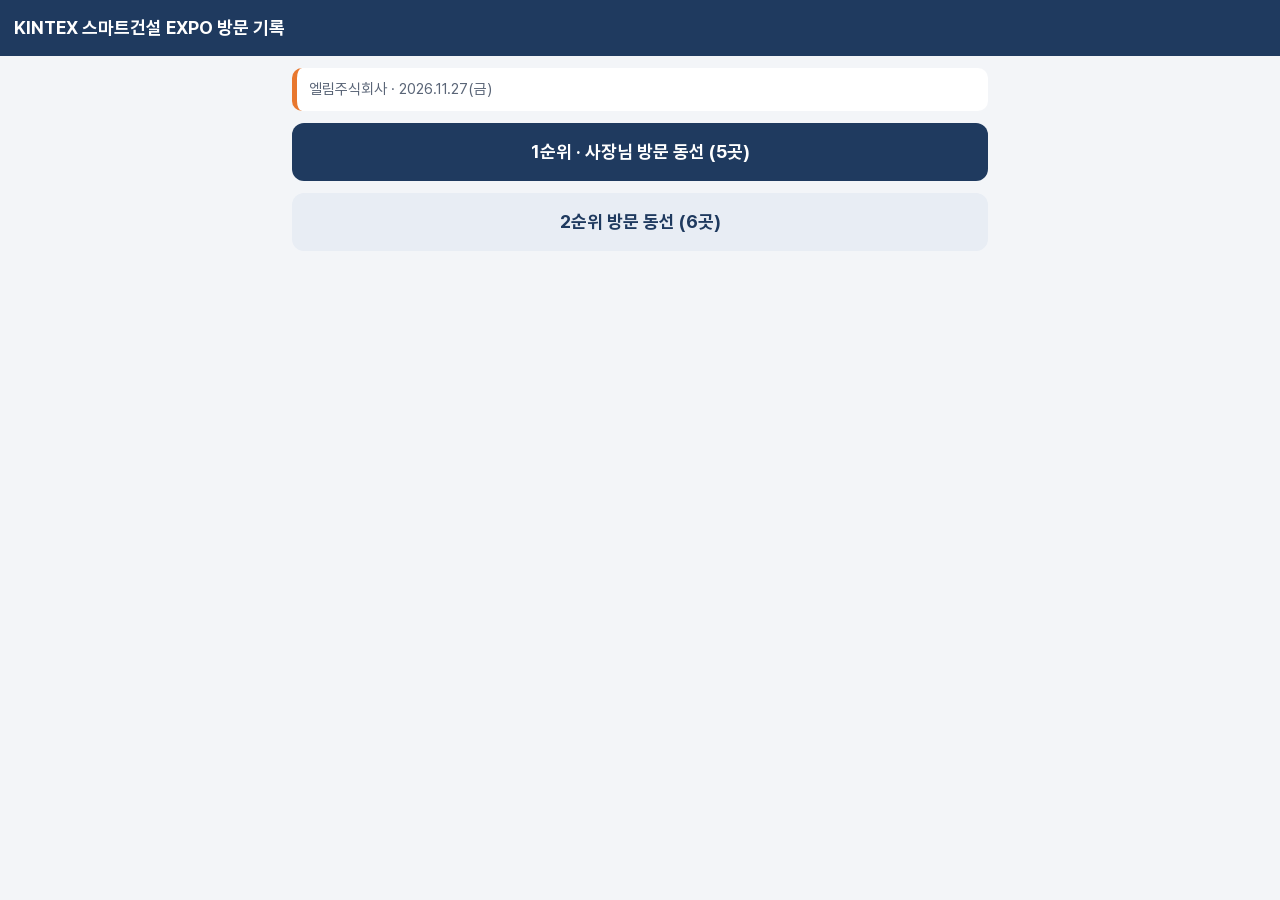
==== index.html @ 14dbc997 "연결 상태 표시를 채널 상태로 판정, 재연결 시 전체 맞추기; 검증 보강" ====
<!doctype html>
<html lang="ko"><head><meta charset="utf-8"><meta name="viewport" content="width=device-width,initial-scale=1">
<meta name="robots" content="noindex,nofollow"><title>KINTEX 스마트건설 EXPO 방문 기록</title>
<link rel="stylesheet" href="shared/app.css?v=20261126b"></head><body>
<div class="top"><h1>KINTEX 스마트건설 EXPO 방문 기록</h1></div>
<main><div class="hint">엘림주식회사 · 2026.11.27(금)</div>
<a class="btn big" href="p1/" style="margin-bottom:12px">1순위 · 사장님 방문 동선 (5곳)</a>
<a class="btn big sub" href="p2/">2순위 방문 동선 (6곳)</a></main></body></html>
---- shared/app.css ----
@font-face{font-family:'Pretendard';font-weight:400;font-display:swap;src:url(fonts/Pretendard-Regular.woff2) format('woff2')}
@font-face{font-family:'Pretendard';font-weight:700;font-display:swap;src:url(fonts/Pretendard-Bold.woff2) format('woff2')}
:root{--navy:#1f3a5f;--navy2:#2c5282;--orange:#e8772e;--blue:#3b6fd4;--bg:#f3f5f8;--line:#d9dee6;--ink:#1a202c;--sub:#5a6577;--ok:#1f8a4c;--warn:#b7791f}
*{box-sizing:border-box;-webkit-tap-highlight-color:transparent}
html,body{margin:0;background:var(--bg);color:var(--ink);font-family:'Pretendard',-apple-system,'Apple SD Gothic Neo','Malgun Gothic',sans-serif;font-size:17px;line-height:1.5;word-break:keep-all;overflow-wrap:anywhere}
button,input,textarea,select{font:inherit;color:inherit}
a{color:var(--navy2)}
.top{position:sticky;top:0;z-index:10;background:var(--navy);color:#fff;padding:calc(10px + env(safe-area-inset-top)) 14px 10px;display:flex;align-items:center;gap:10px;min-height:56px}
.top h1{font-size:18px;margin:0;flex:1;line-height:1.25}
.top .back{background:none;border:0;color:#fff;font-size:26px;min-width:44px;min-height:44px;padding:0;cursor:pointer}
.saved{font-size:13px;opacity:.9;white-space:nowrap}
.saved.dirty{color:#ffd58a}
main{padding:12px 12px calc(96px + env(safe-area-inset-bottom));max-width:720px;margin:0 auto}
.hint{background:#fff;border-left:5px solid var(--orange);border-radius:10px;padding:10px 12px;font-size:15px;color:var(--sub);margin-bottom:12px}
.prog{display:flex;justify-content:space-between;align-items:center;margin:4px 2px 10px;font-weight:700}
.bar{height:8px;background:#dfe5ee;border-radius:8px;overflow:hidden;margin-bottom:14px}.bar i{display:block;height:100%;background:var(--ok)}
.card{background:#fff;border:1px solid var(--line);border-radius:14px;padding:14px;margin-bottom:12px;box-shadow:0 1px 2px rgba(0,0,0,.04)}
.card.done{border-color:#9bd3b2;background:#f6fcf8}
.crow{display:flex;gap:12px;align-items:flex-start}
.mark{flex:0 0 38px;height:38px;border-radius:50%;display:flex;align-items:center;justify-content:center;color:#fff;font-weight:700;font-size:18px;background:var(--orange)}
.p2 .mark{background:var(--blue)}
.cmain{flex:1;min-width:0;cursor:pointer}
.cname{font-weight:700;font-size:19px;line-height:1.3}
.ctopic{color:var(--sub);font-size:15px}
.badge{display:inline-block;background:#3d4f66;color:#fff;font-size:13px;border-radius:6px;padding:2px 8px;margin-top:6px}
.badge.none{background:#eef1f5;color:var(--sub)}
.cask{font-size:15px;margin-top:8px;border-left:4px solid var(--orange);padding-left:8px}
.cstat{font-size:13px;color:var(--sub);margin-top:6px}
.chk{flex:0 0 auto;min-width:64px;min-height:56px;border-radius:12px;border:2px solid var(--line);background:#fff;font-weight:700;font-size:14px;cursor:pointer;padding:4px 6px}
.chk.on{background:var(--ok);border-color:var(--ok);color:#fff}
.sec{background:#fff;border:1px solid var(--line);border-radius:14px;padding:14px;margin-bottom:12px}
.sec h2{font-size:17px;margin:0 0 8px}
.sec ul{margin:0;padding-left:20px}.sec li{margin:3px 0}
.ask{background:#fff7ef;border-left:5px solid var(--orange);padding:10px 12px;border-radius:8px;font-weight:700}
.contact{display:flex;justify-content:space-between;align-items:center;gap:8px;padding:8px 0;border-top:1px solid #eef1f5}
.contact:first-of-type{border-top:0}
.tel{display:inline-flex;align-items:center;justify-content:center;min-height:48px;min-width:132px;padding:0 14px;border-radius:12px;background:#e8f0fb;color:var(--navy2);font-weight:700;text-decoration:none;white-space:nowrap}
label.f{display:block;font-weight:700;margin:12px 0 6px}
textarea,input[type=text],input[type=date],input[type=password]{width:100%;border:1.5px solid var(--line);border-radius:12px;padding:12px;background:#fff;font-size:17px}
textarea{min-height:96px;resize:vertical}
textarea:focus,input:focus{outline:none;border-color:var(--navy2);box-shadow:0 0 0 3px rgba(44,82,130,.15)}
.btn{display:inline-flex;align-items:center;justify-content:center;gap:6px;min-height:52px;padding:0 16px;border-radius:12px;border:0;background:var(--navy);color:#fff;font-weight:700;font-size:16px;cursor:pointer;text-decoration:none}
.btn.sub{background:#e8edf4;color:var(--navy)}
.btn.warn{background:#fdecec;color:#b42318}
.btn.big{width:100%;min-height:58px;font-size:18px}
.btns{display:grid;grid-template-columns:1fr 1fr;gap:8px;margin-top:8px}
.btns.one{grid-template-columns:1fr}
.visit{width:100%;min-height:60px;font-size:18px;border-radius:14px;border:2px solid var(--ok);background:#fff;color:var(--ok);font-weight:700;cursor:pointer}
.visit.on{background:var(--ok);color:#fff}
.photos{display:grid;grid-template-columns:repeat(3,1fr);gap:6px;margin-top:8px}
.ph{position:relative;aspect-ratio:1;border-radius:10px;overflow:hidden;background:#e5e9ef}
.ph img{width:100%;height:100%;object-fit:cover;display:block}
.ph button{position:absolute;top:4px;right:4px;width:36px;height:36px;border-radius:50%;border:0;background:rgba(0,0,0,.6);color:#fff;font-size:18px;cursor:pointer}
.small{font-size:13px;color:var(--sub)}
.nav{position:fixed;left:0;right:0;bottom:0;z-index:10;background:#fff;border-top:1px solid var(--line);display:grid;grid-template-columns:repeat(3,1fr);padding-bottom:env(safe-area-inset-bottom)}
.nav button{min-height:62px;border:0;background:none;font-weight:700;font-size:15px;color:var(--sub);cursor:pointer}
.nav button.on{color:var(--navy);box-shadow:inset 0 3px 0 var(--navy)}
.savebar{position:fixed;left:0;right:0;bottom:0;z-index:11;background:#fff;border-top:1px solid var(--line);padding:8px 12px calc(8px + env(safe-area-inset-bottom));display:flex;gap:8px;align-items:center}
.savebar .btn{flex:1}
.lock{max-width:420px;margin:40px auto;padding:0 16px}
.lock .sec{padding:20px}
.err{color:#b42318;font-weight:700;margin-top:8px;min-height:1.5em}
.toast{position:fixed;left:50%;bottom:90px;transform:translateX(-50%);background:#1a202c;color:#fff;padding:10px 16px;border-radius:12px;font-size:15px;z-index:50;opacity:0;transition:opacity .2s;pointer-events:none;max-width:90vw;text-align:center}
.toast.show{opacity:1}
.chkline{display:flex;align-items:center;gap:10px;min-height:48px;font-weight:700}
.chkline input{width:24px;height:24px}
.busy{opacity:.6;pointer-events:none}
/* ---- report (A4) ---- */
.rep-wrap{overflow-x:auto;margin-top:12px}
.rep{background:#fff;color:#111;width:100%;max-width:210mm;margin:0 auto;padding:14mm 12mm;font-size:12.5px;line-height:1.55;box-shadow:0 1px 4px rgba(0,0,0,.12)}
.rep h1{font-size:20px;margin:0 0 2px}
.rep .rmeta{color:#444;font-size:12px;border-bottom:2px solid #1f3a5f;padding-bottom:6px;margin-bottom:10px}
.rep h2{font-size:15px;margin:16px 0 6px;color:#1f3a5f}
.rep h3{font-size:14px;margin:0 0 4px}
.rep table{width:100%;border-collapse:collapse;font-size:12px}
.rep th,.rep td{border:1px solid #bbb;padding:4px 6px;text-align:left;vertical-align:top}
.rep th{background:#eef2f7}
.rep .co{border:1px solid #ccc;border-radius:6px;padding:8px 10px;margin:10px 0;break-inside:avoid-page}
.rep .lbl{font-weight:700;color:#1f3a5f}
.rep ul{margin:2px 0 4px;padding-left:18px}
.rep .rph{display:grid;grid-template-columns:repeat(3,1fr);gap:4px;margin-top:4px}
.rep .rph figure{margin:0}.rep .rph img{width:100%;height:42mm;object-fit:contain;background:#f4f4f4;border:1px solid #ddd}
.rep .rph figcaption{font-size:10px;color:#555;text-align:center}
.rep .opinion{white-space:pre-wrap;border:1px solid #ccc;background:#fafbfc;padding:8px;border-radius:6px}
.pre{white-space:pre-wrap}
@media print{
  @page{size:A4;margin:12mm}
  body{background:#fff}
  body.printing > *:not(#print-root){display:none!important}
  #print-root{display:block!important}
  #print-root .rep{box-shadow:none;padding:0;max-width:none;font-size:11.5pt}
}
#print-root{display:none}
/* ---- v2: 함께 쓰기·상태·녹음 ---- */
.who{position:sticky;top:56px;z-index:9;background:#e9eef5;border-bottom:1px solid var(--line);display:flex;flex-wrap:wrap;gap:4px 10px;align-items:center;padding:6px 14px;font-size:13px}
.who b{color:var(--navy)}
.net{border-radius:20px;padding:1px 8px;background:#f2d9d9;color:#8a1f1f;font-weight:700}
.net.on{background:#d6f0df;color:#14663a}
.net.off{background:#f6e7c8;color:#7a5410}
.peers{color:var(--sub)}
.mk{font-size:12px;color:#6b7686;margin-top:3px;min-height:1em}
.dash{display:grid;grid-template-columns:repeat(3,1fr);gap:8px;margin:4px 0 10px}
.dash .d{background:#fff;border:1px solid var(--line);border-radius:12px;text-align:center;padding:8px 4px;font-size:14px;color:var(--sub)}
.dash .d b{display:block;font-size:26px;color:var(--ink);line-height:1.1}
.dash .done b{color:var(--ok)}.dash .doing b{color:#c26a00}
.bar{display:flex}.bar .b-done{background:var(--ok)}.bar .b-doing{background:#f0a23b}
.stcol{display:flex;flex-direction:column;align-items:center;max-width:84px}
.chk.s-none{background:#fff;color:var(--sub)}
.chk.s-doing{background:#fff3e0;border-color:#f0a23b;color:#9a5600}
.chk.s-done{background:var(--ok);border-color:var(--ok);color:#fff}
.card.st-done{border-color:#9bd3b2;background:#f6fcf8}.card.st-doing{border-color:#f5c27d;background:#fffaf2}
.seg{display:grid;grid-template-columns:repeat(3,1fr);gap:6px}
.seg button{min-height:56px;border-radius:12px;border:2px solid var(--line);background:#fff;font-weight:700;font-size:17px;cursor:pointer;color:var(--sub)}
.seg button.on.s-none{border-color:#8a94a6;color:var(--ink)}
.seg button.on.s-doing{background:#fff3e0;border-color:#f0a23b;color:#9a5600}
.seg button.on.s-done{background:var(--ok);border-color:var(--ok);color:#fff}
.phw{display:flex;flex-direction:column}
.rep-btn{display:flex;align-items:center;justify-content:center;min-height:40px;margin-top:4px;border-radius:10px;background:#eef2f7;color:var(--navy);font-weight:700;font-size:14px;cursor:pointer}
.notice{background:#fff7e6;border:1px solid #f3d29a;color:#7a4b00;border-radius:10px;padding:8px 10px;font-size:14px;font-weight:700;margin-bottom:8px}
.rec{border-top:1px solid #eef1f5;padding-top:10px;margin-top:10px}
.rhead{display:flex;justify-content:space-between;align-items:center}
.rst{font-size:13px;font-weight:700;border-radius:20px;padding:2px 9px;background:#eef1f5;color:var(--sub)}
.rs-done{background:#d6f0df;color:#14663a}.rs-failed{background:#fde2e2;color:#a11}.rs-processing{background:#e3ecfb;color:#1d4fa8}.rs-pending,.rs-uploading{background:#f6e7c8;color:#7a5410}
.sumbox{background:#f4f8ff;border:1px solid #c9d8f2;border-radius:12px;padding:10px 12px;margin-top:8px}
.sumh{font-weight:700;color:var(--navy2);margin-bottom:4px}
.sumt{font-weight:700;margin-top:6px}
.sumbox ul{margin:2px 0;padding-left:18px}
.qa{margin:4px 0;font-size:15px}
.live{background:#fafafa;border:1px dashed #bbb;border-radius:10px;padding:8px;margin-top:8px;white-space:pre-wrap;min-height:48px;font-size:15px}
.live i{color:#888}
details.sub{margin-top:8px;background:#fafbfc;border:1px solid #e3e7ee;border-radius:10px;padding:6px 10px}
details.sub summary{cursor:pointer;font-weight:700;min-height:36px;display:flex;align-items:center;gap:6px}
.warnbox{border-color:#f3d29a;background:#fffaf0}
.rep .rsum{border-left:3px solid #c9d8f2;padding-left:8px;margin:6px 0}
.rep .sumt{font-weight:700;margin-top:4px}.rep .qa{font-size:12px}
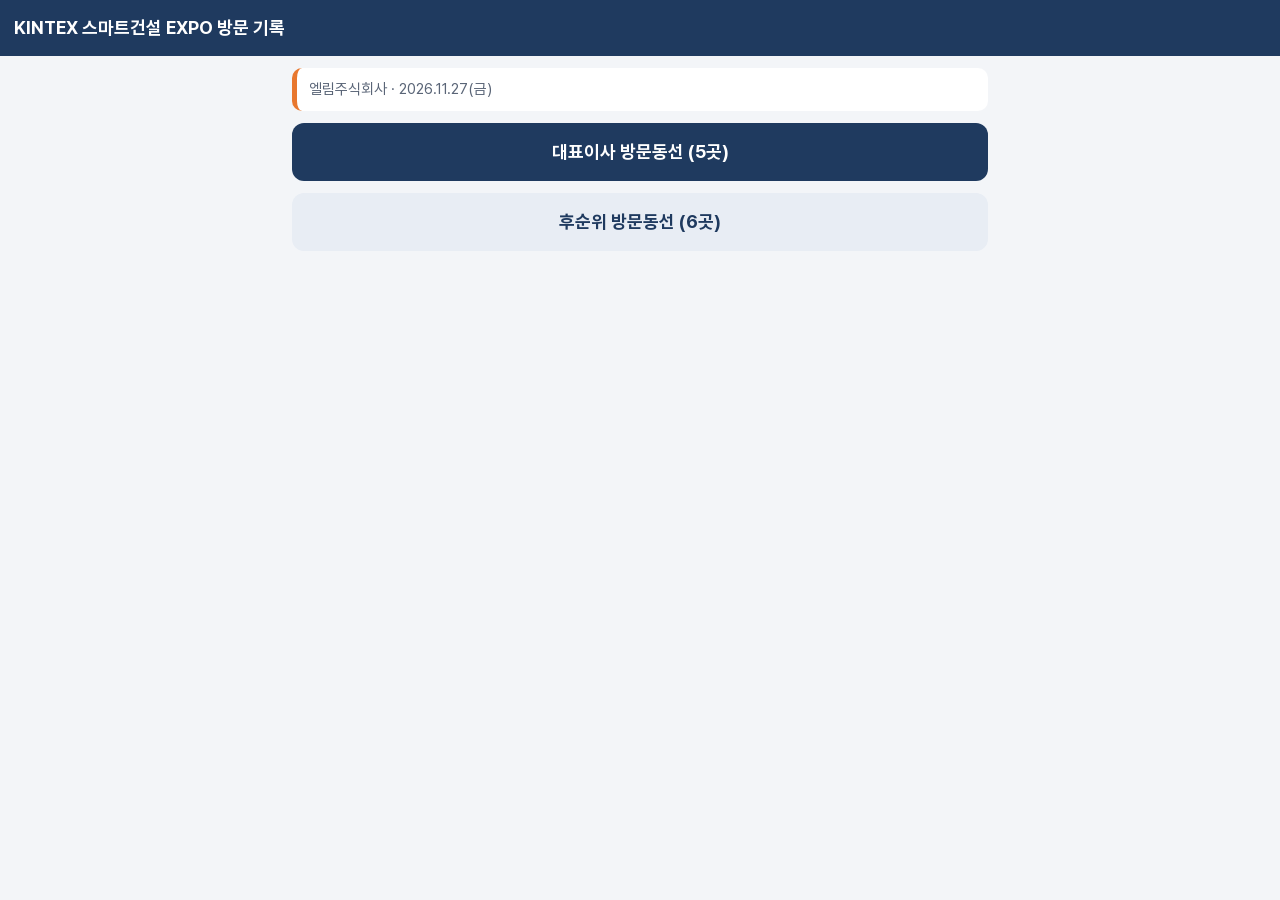
==== commit 16a36143: "이름 변경(대표이사 방문동선/후순위 방문동선), 잠금 해제 후 이름 고르기(암호화 목록, 번호 대신 이름 표시·설정에서 변경), 보고서 작성자; epoch 20261127a 유지;" ====
--- a/index.html
+++ b/index.html
@@ -1,8 +1,8 @@
 <!doctype html>
 <html lang="ko"><head><meta charset="utf-8"><meta name="viewport" content="width=device-width,initial-scale=1">
 <meta name="robots" content="noindex,nofollow"><title>KINTEX 스마트건설 EXPO 방문 기록</title>
-<link rel="stylesheet" href="shared/app.css?v=20261126b"></head><body>
+<link rel="stylesheet" href="shared/app.css?v=20261127b"></head><body>
 <div class="top"><h1>KINTEX 스마트건설 EXPO 방문 기록</h1></div>
 <main><div class="hint">엘림주식회사 · 2026.11.27(금)</div>
-<a class="btn big" href="p1/" style="margin-bottom:12px">1순위 · 사장님 방문 동선 (5곳)</a>
-<a class="btn big sub" href="p2/">2순위 방문 동선 (6곳)</a></main></body></html>
+<a class="btn big" href="p1/" style="margin-bottom:12px">대표이사 방문동선 (5곳)</a>
+<a class="btn big sub" href="p2/">후순위 방문동선 (6곳)</a></main><script>if(location.search)document.querySelectorAll("a[href$='/']").forEach(a=>a.href=a.getAttribute("href")+location.search);</script></body></html>
--- a/shared/app.css
+++ b/shared/app.css
@@ -126,10 +126,9 @@
 .sumt{font-weight:700;margin-top:6px}
 .sumbox ul{margin:2px 0;padding-left:18px}
 .qa{margin:4px 0;font-size:15px}
-.live{background:#fafafa;border:1px dashed #bbb;border-radius:10px;padding:8px;margin-top:8px;white-space:pre-wrap;min-height:48px;font-size:15px}
-.live i{color:#888}
 details.sub{margin-top:8px;background:#fafbfc;border:1px solid #e3e7ee;border-radius:10px;padding:6px 10px}
 details.sub summary{cursor:pointer;font-weight:700;min-height:36px;display:flex;align-items:center;gap:6px}
 .warnbox{border-color:#f3d29a;background:#fffaf0}
 .rep .rsum{border-left:3px solid #c9d8f2;padding-left:8px;margin:6px 0}
 .rep .sumt{font-weight:700;margin-top:4px}.rep .qa{font-size:12px}
+.testns{display:inline-block;background:#b45309;color:#fff;font-size:12px;font-weight:700;border-radius:6px;padding:1px 7px;margin-right:6px}
